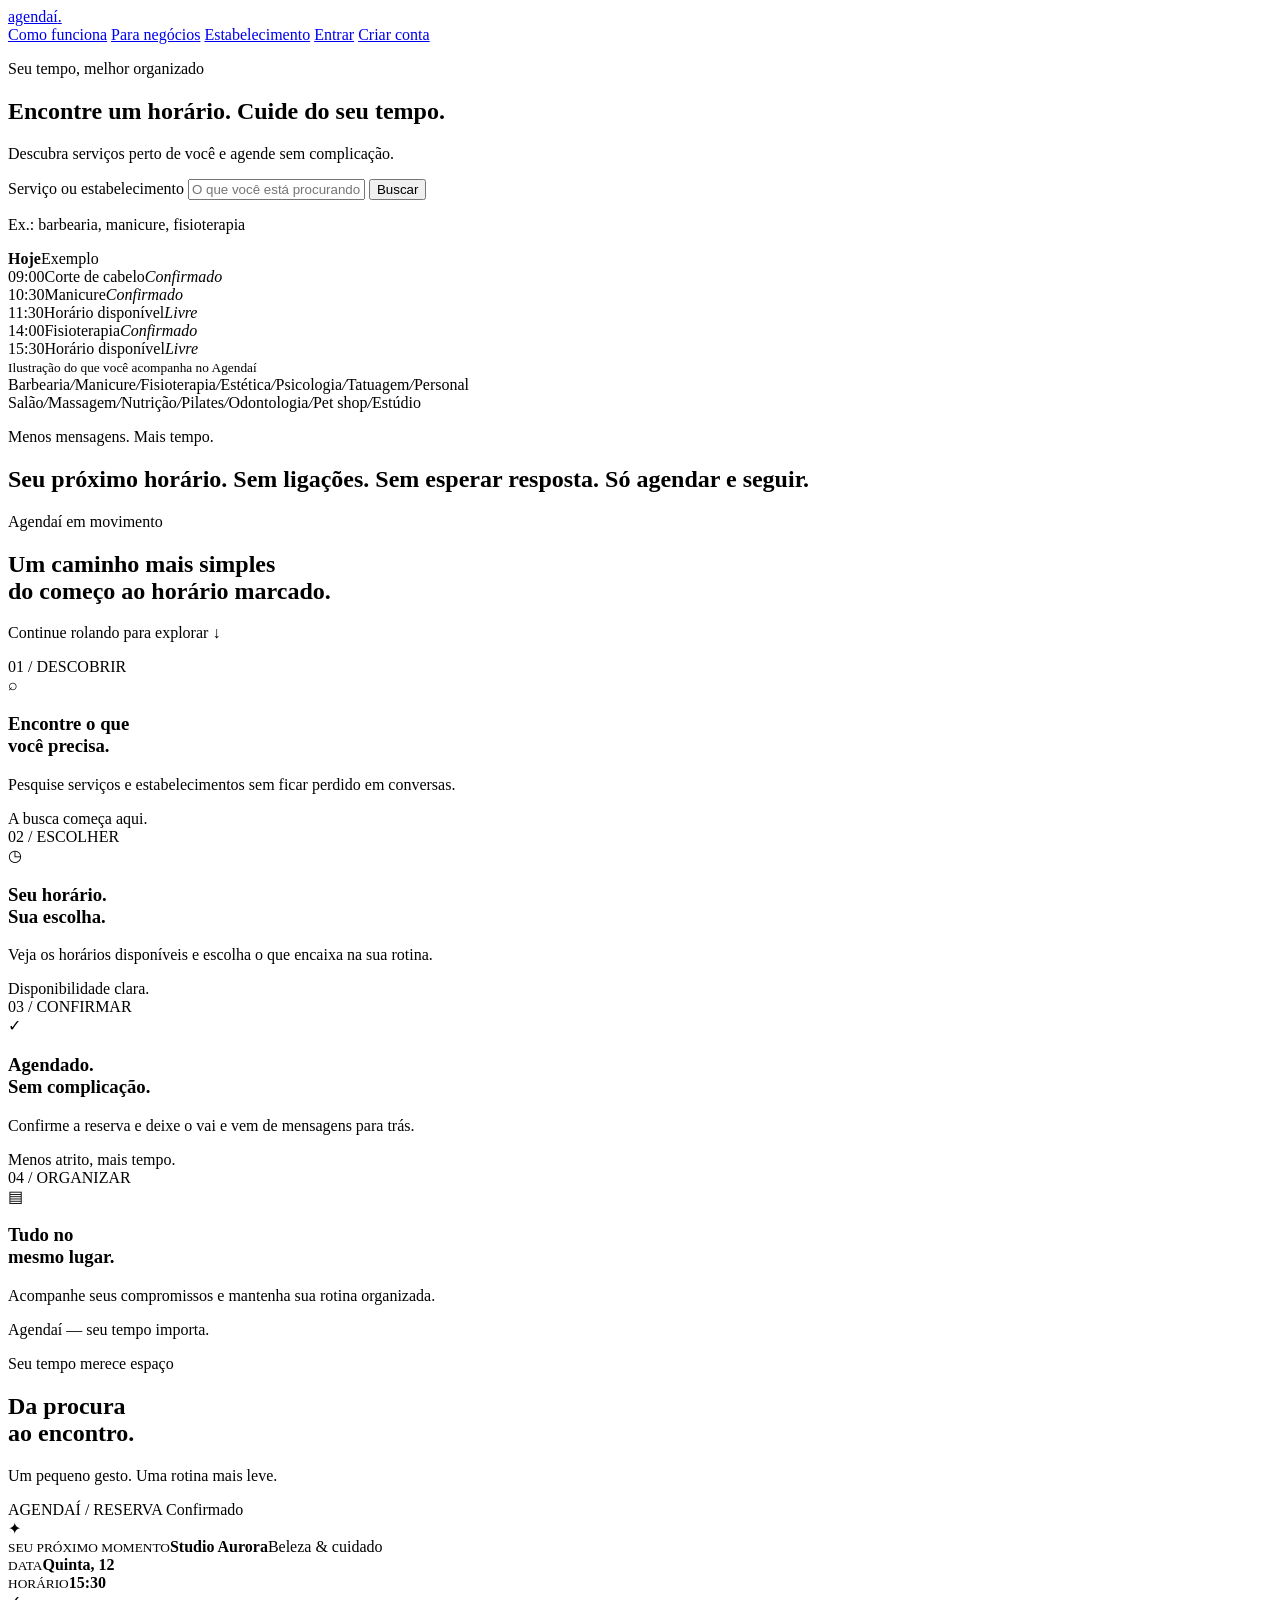
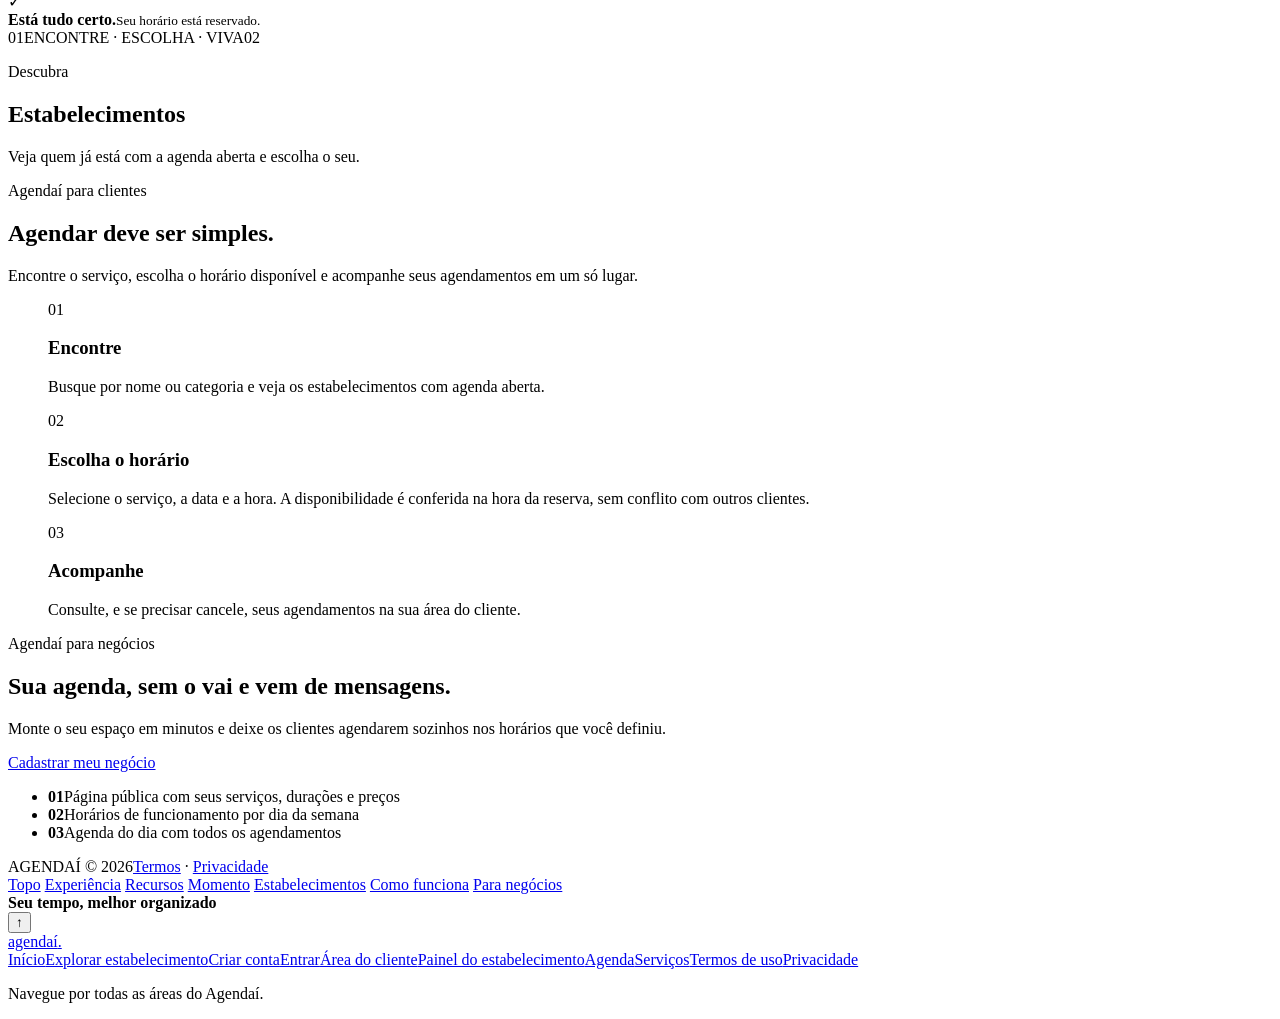
==== index.html @ 8c2a7ad0 "Add files via upload" ====
<!doctype html>
<html lang="pt-BR">
<head>
  <meta charset="utf-8"><meta name="viewport" content="width=device-width,initial-scale=1">
  <meta name="theme-color" content="#100904">
  <meta name="description" content="Agendaí: encontre serviços perto de você e agende o próximo horário sem complicação.">
  <title>Agendaí — encontre seu próximo horário</title>
  <link rel="stylesheet" href="assets/css/tokens.css"><link rel="stylesheet" href="assets/css/app.css">
<script>document.documentElement.classList.add("js");setTimeout(function(){if(!window.__motion)document.documentElement.classList.remove("js")},2500)</script></head>
<body>
<header class="site-header">
  <a class="wordmark" href="index.html">agendaí<span>.</span></a>
  <nav aria-label="Principal">
    <a class="nav-extra" href="#como-funciona">Como funciona</a>
    <a class="nav-extra" href="#para-negocios">Para negócios</a>
    <a class="nav-extra" href="estabelecimento.html">Estabelecimento</a>
    <a href="login.html">Entrar</a>
    <a class="button button-small" href="cadastro.html">Criar conta</a>
  </nav>
</header>

<main>
  <!-- HERO -->
  <section class="container hero-grid" id="topo" data-hero-scroll>
    <div>
      <p class="eyebrow" data-reveal="fade">Seu tempo, melhor organizado</p>
      <h1>
        <span class="line" style="--i:0"><span>Encontre um horário.</span></span>
        <span class="line" style="--i:1"><span style="color:var(--driftwood)">Cuide do seu tempo.</span></span>
      </h1>
      <p class="lead" data-reveal style="--d:300ms">Descubra serviços perto de você e agende sem complicação.</p>
      <form id="search-form" class="search-line" data-reveal style="--d:420ms">
        <label class="sr-only" for="search-term">Serviço ou estabelecimento</label>
        <input id="search-term" placeholder="O que você está procurando?" autocomplete="off">
        <button class="button" type="submit">Buscar</button>
      </form>
      <p class="micro muted" data-reveal style="--d:520ms">Ex.: barbearia, manicure, fisioterapia</p>
    </div>

    <aside class="agenda-preview" aria-label="Exemplo ilustrativo de agenda" data-reveal="scale" style="--d:350ms" data-parallax="0.06">
      <header><strong>Hoje</strong><span>Exemplo</span></header>
      <div data-stagger="140">
        <div class="slot booked" data-reveal><time>09:00</time><span>Corte de cabelo</span><em>Confirmado</em></div>
        <div class="slot booked" data-reveal><time>10:30</time><span>Manicure</span><em>Confirmado</em></div>
        <div class="slot free" data-reveal><time>11:30</time><span>Horário disponível</span><em>Livre</em></div>
        <div class="slot booked" data-reveal><time>14:00</time><span>Fisioterapia</span><em>Confirmado</em></div>
        <div class="slot free" data-reveal><time>15:30</time><span>Horário disponível</span><em>Livre</em></div>
      </div>
      <small>Ilustração do que você acompanha no Agendaí</small>
    </aside>
  </section>

  <!-- FAIXA QUE DESLIZA COM A ROLAGEM -->
  <div class="marquee" data-scrub aria-hidden="true">
    <div class="marquee-row"><span>Barbearia</span><i>/</i><span>Manicure</span><i>/</i><span>Fisioterapia</span><i>/</i><span>Estética</span><i>/</i><span>Psicologia</span><i>/</i><span>Tatuagem</span><i>/</i><span>Personal</span></div>
    <div class="marquee-row rev"><span>Salão</span><i>/</i><span>Massagem</span><i>/</i><span>Nutrição</span><i>/</i><span>Pilates</span><i>/</i><span>Odontologia</span><i>/</i><span>Pet shop</span><i>/</i><span>Estúdio</span></div>
  </div>

  <!-- TEXTO QUE ACENDE CONFORME A ROLAGEM -->
  <section class="container scroll-story home-section" id="experiencia" aria-label="Uma experiência simples">
    <p class="eyebrow" data-reveal>Menos mensagens. Mais tempo.</p>
    <h2 class="scroll-words" data-scroll-words>
      <span>Seu próximo horário.</span>
      <span>Sem ligações.</span>
      <span>Sem esperar resposta.</span>
      <span class="story-last">Só agendar e seguir.</span>
    </h2>
  </section>

  <!-- CARDS HORIZONTAIS CONTROLADOS PELA ROLAGEM VERTICAL -->
  <section class="horizontal-scroll-section" id="recursos">
    <div class="horizontal-sticky">
      <div class="horizontal-heading container">
        <p class="eyebrow">Agendaí em movimento</p>
        <h2>Um caminho mais simples<br><span>do começo ao horário marcado.</span></h2>
        <p class="horizontal-hint">Continue rolando para explorar <span aria-hidden="true">↓</span></p>
      </div>
      <div class="horizontal-track-wrap">
        <div class="horizontal-track">
          <article class="feature-card feature-card-dark">
            <span class="feature-index">01 / DESCOBRIR</span>
            <div class="feature-symbol" aria-hidden="true">⌕</div>
            <h3>Encontre o que<br>você precisa.</h3>
            <p>Pesquise serviços e estabelecimentos sem ficar perdido em conversas.</p>
            <span class="feature-foot">A busca começa aqui.</span>
          </article>
          <article class="feature-card">
            <span class="feature-index">02 / ESCOLHER</span>
            <div class="feature-symbol" aria-hidden="true">◷</div>
            <h3>Seu horário.<br>Sua escolha.</h3>
            <p>Veja os horários disponíveis e escolha o que encaixa na sua rotina.</p>
            <span class="feature-foot">Disponibilidade clara.</span>
          </article>
          <article class="feature-card feature-card-dark">
            <span class="feature-index">03 / CONFIRMAR</span>
            <div class="feature-symbol" aria-hidden="true">✓</div>
            <h3>Agendado.<br>Sem complicação.</h3>
            <p>Confirme a reserva e deixe o vai e vem de mensagens para trás.</p>
            <span class="feature-foot">Menos atrito, mais tempo.</span>
          </article>
          <article class="feature-card">
            <span class="feature-index">04 / ORGANIZAR</span>
            <div class="feature-symbol" aria-hidden="true">▤</div>
            <h3>Tudo no<br>mesmo lugar.</h3>
            <p>Acompanhe seus compromissos e mantenha sua rotina organizada.</p>
            <span class="feature-foot">Agendaí — seu tempo importa.</span>
          </article>
        </div>
      </div>
      <div class="horizontal-progress container"><span></span></div>
    </div>
  </section>

  <!-- EXPERIÊNCIA CINEMATOGRÁFICA: zoom + agenda que se revela -->
  <section class="cinematic-section" id="momento" data-cinematic>
    <div class="cinematic-sticky">
      <div class="cinematic-backdrop" aria-hidden="true"><div class="cinematic-orb orb-one"></div><div class="cinematic-orb orb-two"></div><div class="cinematic-grid"></div></div>
      <div class="cinematic-copy"><p class="eyebrow">Seu tempo merece espaço</p><h2>Da procura<br>ao <span>encontro.</span></h2><p class="cinematic-sub">Um pequeno gesto. Uma rotina mais leve.</p></div>
      <div class="cinematic-appointment" aria-label="Exemplo de agendamento">
        <div class="cinematic-top"><span>AGENDAÍ / RESERVA</span><span class="cinematic-status"><i></i> Confirmado</span></div>
        <div class="cinematic-provider"><div class="provider-avatar">✦</div><div><small>SEU PRÓXIMO MOMENTO</small><strong>Studio Aurora</strong><span>Beleza & cuidado</span></div></div>
        <div class="cinematic-date"><div><small>DATA</small><strong>Quinta, 12</strong></div><div><small>HORÁRIO</small><strong>15:30</strong></div></div>
        <div class="cinematic-confirm"><span>✓</span><div><strong>Está tudo certo.</strong><small>Seu horário está reservado.</small></div></div>
      </div>
      <div class="cinematic-caption"><span>01</span><span>ENCONTRE · ESCOLHA · VIVA</span><span>02</span></div>
    </div>
  </section>

  <!-- ESTABELECIMENTOS (dinâmico via Supabase) -->
  <section class="container home-section" id="results-section">
    <div class="section-head" data-reveal>
      <p class="eyebrow">Descubra</p>
      <h2>Estabelecimentos</h2>
      <p>Veja quem já está com a agenda aberta e escolha o seu.</p>
    </div>
    <div id="business-results" class="business-grid" aria-live="polite">
      <div class="skeleton"></div><div class="skeleton"></div><div class="skeleton"></div>
    </div>
  </section>

  <!-- COMO FUNCIONA -->
  <section class="container home-section" id="como-funciona">
    <div class="steps-layout">
      <div class="steps-intro" data-reveal="left">
        <p class="eyebrow">Agendaí para clientes</p>
        <h2>Agendar deve ser simples.</h2>
        <p>Encontre o serviço, escolha o horário disponível e acompanhe seus agendamentos em um só lugar.</p>
      </div>
      <ol class="steps" data-scrub="draw" style="list-style:none;margin:0">
        <li class="step" data-reveal><span class="num">01</span><h3>Encontre</h3><p>Busque por nome ou categoria e veja os estabelecimentos com agenda aberta.</p></li>
        <li class="step" data-reveal><span class="num">02</span><h3>Escolha o horário</h3><p>Selecione o serviço, a data e a hora. A disponibilidade é conferida na hora da reserva, sem conflito com outros clientes.</p></li>
        <li class="step" data-reveal><span class="num">03</span><h3>Acompanhe</h3><p>Consulte, e se precisar cancele, seus agendamentos na sua área do cliente.</p></li>
      </ol>
    </div>
  </section>

  <!-- PARA ESTABELECIMENTOS -->
  <section class="container home-section" id="para-negocios">
    <div class="biz-block" data-reveal="scale">
      <div>
        <p class="eyebrow">Agendaí para negócios</p>
        <h2>Sua agenda, sem o vai e vem de mensagens.</h2>
        <p>Monte o seu espaço em minutos e deixe os clientes agendarem sozinhos nos horários que você definiu.</p>
        <a class="button" href="cadastro.html">Cadastrar meu negócio</a>
      </div>
      <ul class="biz-list" data-stagger="120">
        <li data-reveal="right"><b>01</b><span>Página pública com seus serviços, durações e preços</span></li>
        <li data-reveal="right"><b>02</b><span>Horários de funcionamento por dia da semana</span></li>
        <li data-reveal="right"><b>03</b><span>Agenda do dia com todos os agendamentos</span></li>
      </ul>
    </div>
  </section>
</main>

<div class="cursor-glow" aria-hidden="true"></div>
<footer class="site-footer"><span>AGENDAÍ © 2026</span><span><a href="termos.html">Termos</a> · <a href="privacidade.html">Privacidade</a></span></footer>
<nav class="scroll-dots" aria-label="Navegação por seções">
  <a href="#topo" aria-label="Topo" class="active"><span>Topo</span></a>
  <a href="#experiencia" aria-label="Experiência"><span>Experiência</span></a>
  <a href="#recursos" aria-label="Recursos"><span>Recursos</span></a>
  <a href="#momento" aria-label="Momento"><span>Momento</span></a>
  <a href="#results-section" aria-label="Estabelecimentos"><span>Estabelecimentos</span></a>
  <a href="#como-funciona" aria-label="Como funciona"><span>Como funciona</span></a>
  <a href="#para-negocios" aria-label="Para negócios"><span>Para negócios</span></a>
</nav>
<div class="scroll-chapter" aria-hidden="true"><span class="chapter-pulse"></span><strong>Seu tempo, melhor organizado</strong></div>
<button class="back-to-top" type="button" aria-label="Voltar ao topo">↑</button>
<script type="module" src="js/pages/home.js"></script>
<script src="js/motion.js" defer></script>
<footer class="site-footer"><div class="site-footer-inner">
      <a class="wordmark" href="index.html">agendaí<span>.</span></a>
      <nav aria-label="Todas as páginas" class="footer-links"><a href="index.html">Início</a><a href="estabelecimento.html">Explorar estabelecimento</a><a href="cadastro.html">Criar conta</a><a href="login.html">Entrar</a><a href="cliente/index.html">Área do cliente</a><a href="painel/index.html">Painel do estabelecimento</a><a href="painel/agenda.html">Agenda</a><a href="painel/servicos.html">Serviços</a><a href="termos.html">Termos de uso</a><a href="privacidade.html">Privacidade</a></nav>
      <p class="muted small">Navegue por todas as áreas do Agendaí.</p>
    </div></footer></body></html>
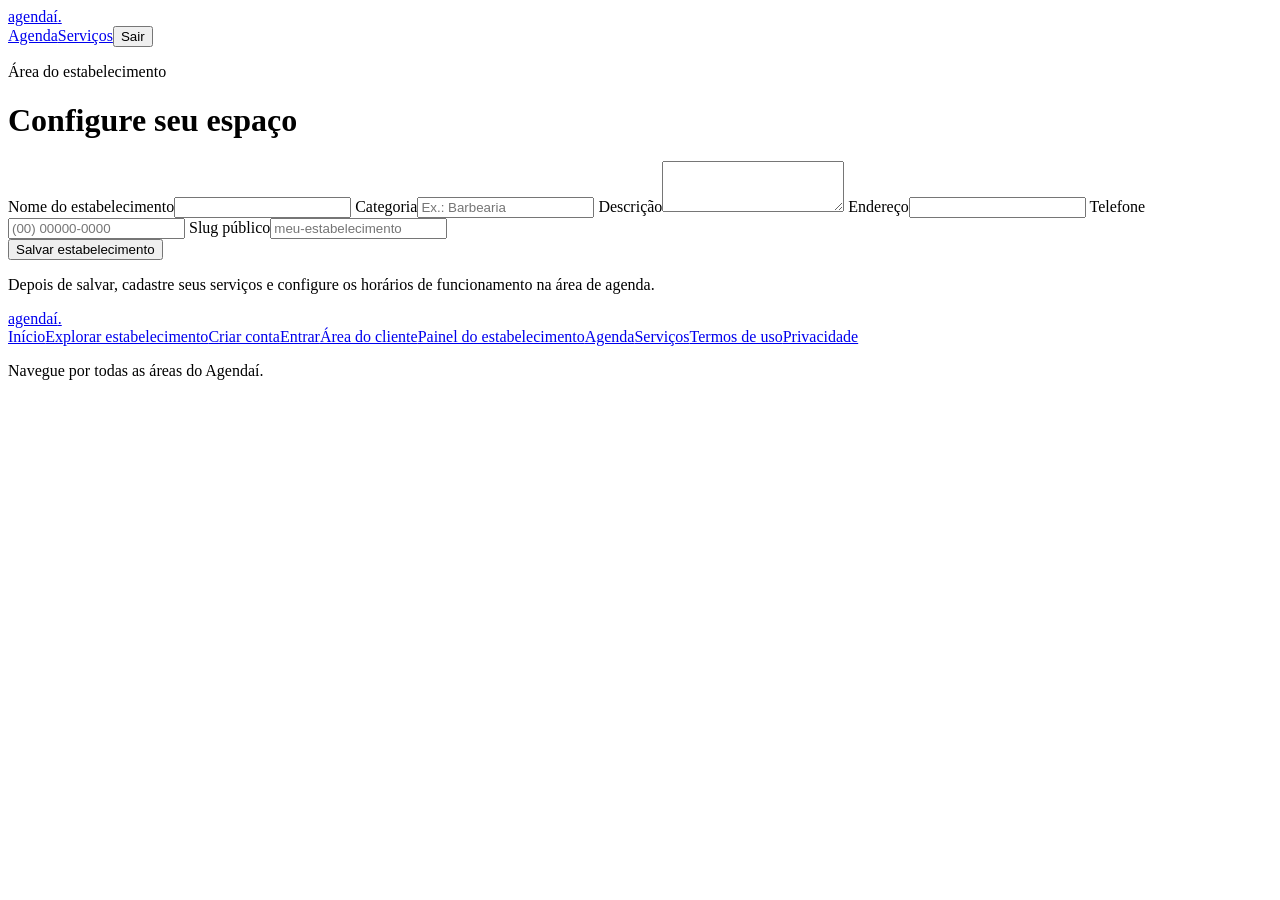
==== commit f4e8053d: "Add files via upload" ====
--- a/index.html
+++ b/index.html
@@ -1,194 +1,18 @@
-<!doctype html>
-<html lang="pt-BR">
-<head>
-  <meta charset="utf-8"><meta name="viewport" content="width=device-width,initial-scale=1">
-  <meta name="theme-color" content="#100904">
-  <meta name="description" content="Agendaí: encontre serviços perto de você e agende o próximo horário sem complicação.">
-  <title>Agendaí — encontre seu próximo horário</title>
-  <link rel="stylesheet" href="assets/css/tokens.css"><link rel="stylesheet" href="assets/css/app.css">
-<script>document.documentElement.classList.add("js");setTimeout(function(){if(!window.__motion)document.documentElement.classList.remove("js")},2500)</script></head>
-<body>
-<header class="site-header">
-  <a class="wordmark" href="index.html">agendaí<span>.</span></a>
-  <nav aria-label="Principal">
-    <a class="nav-extra" href="#como-funciona">Como funciona</a>
-    <a class="nav-extra" href="#para-negocios">Para negócios</a>
-    <a class="nav-extra" href="estabelecimento.html">Estabelecimento</a>
-    <a href="login.html">Entrar</a>
-    <a class="button button-small" href="cadastro.html">Criar conta</a>
-  </nav>
-</header>
-
-<main>
-  <!-- HERO -->
-  <section class="container hero-grid" id="topo" data-hero-scroll>
-    <div>
-      <p class="eyebrow" data-reveal="fade">Seu tempo, melhor organizado</p>
-      <h1>
-        <span class="line" style="--i:0"><span>Encontre um horário.</span></span>
-        <span class="line" style="--i:1"><span style="color:var(--driftwood)">Cuide do seu tempo.</span></span>
-      </h1>
-      <p class="lead" data-reveal style="--d:300ms">Descubra serviços perto de você e agende sem complicação.</p>
-      <form id="search-form" class="search-line" data-reveal style="--d:420ms">
-        <label class="sr-only" for="search-term">Serviço ou estabelecimento</label>
-        <input id="search-term" placeholder="O que você está procurando?" autocomplete="off">
-        <button class="button" type="submit">Buscar</button>
-      </form>
-      <p class="micro muted" data-reveal style="--d:520ms">Ex.: barbearia, manicure, fisioterapia</p>
-    </div>
-
-    <aside class="agenda-preview" aria-label="Exemplo ilustrativo de agenda" data-reveal="scale" style="--d:350ms" data-parallax="0.06">
-      <header><strong>Hoje</strong><span>Exemplo</span></header>
-      <div data-stagger="140">
-        <div class="slot booked" data-reveal><time>09:00</time><span>Corte de cabelo</span><em>Confirmado</em></div>
-        <div class="slot booked" data-reveal><time>10:30</time><span>Manicure</span><em>Confirmado</em></div>
-        <div class="slot free" data-reveal><time>11:30</time><span>Horário disponível</span><em>Livre</em></div>
-        <div class="slot booked" data-reveal><time>14:00</time><span>Fisioterapia</span><em>Confirmado</em></div>
-        <div class="slot free" data-reveal><time>15:30</time><span>Horário disponível</span><em>Livre</em></div>
-      </div>
-      <small>Ilustração do que você acompanha no Agendaí</small>
-    </aside>
-  </section>
-
-  <!-- FAIXA QUE DESLIZA COM A ROLAGEM -->
-  <div class="marquee" data-scrub aria-hidden="true">
-    <div class="marquee-row"><span>Barbearia</span><i>/</i><span>Manicure</span><i>/</i><span>Fisioterapia</span><i>/</i><span>Estética</span><i>/</i><span>Psicologia</span><i>/</i><span>Tatuagem</span><i>/</i><span>Personal</span></div>
-    <div class="marquee-row rev"><span>Salão</span><i>/</i><span>Massagem</span><i>/</i><span>Nutrição</span><i>/</i><span>Pilates</span><i>/</i><span>Odontologia</span><i>/</i><span>Pet shop</span><i>/</i><span>Estúdio</span></div>
-  </div>
-
-  <!-- TEXTO QUE ACENDE CONFORME A ROLAGEM -->
-  <section class="container scroll-story home-section" id="experiencia" aria-label="Uma experiência simples">
-    <p class="eyebrow" data-reveal>Menos mensagens. Mais tempo.</p>
-    <h2 class="scroll-words" data-scroll-words>
-      <span>Seu próximo horário.</span>
-      <span>Sem ligações.</span>
-      <span>Sem esperar resposta.</span>
-      <span class="story-last">Só agendar e seguir.</span>
-    </h2>
-  </section>
-
-  <!-- CARDS HORIZONTAIS CONTROLADOS PELA ROLAGEM VERTICAL -->
-  <section class="horizontal-scroll-section" id="recursos">
-    <div class="horizontal-sticky">
-      <div class="horizontal-heading container">
-        <p class="eyebrow">Agendaí em movimento</p>
-        <h2>Um caminho mais simples<br><span>do começo ao horário marcado.</span></h2>
-        <p class="horizontal-hint">Continue rolando para explorar <span aria-hidden="true">↓</span></p>
-      </div>
-      <div class="horizontal-track-wrap">
-        <div class="horizontal-track">
-          <article class="feature-card feature-card-dark">
-            <span class="feature-index">01 / DESCOBRIR</span>
-            <div class="feature-symbol" aria-hidden="true">⌕</div>
-            <h3>Encontre o que<br>você precisa.</h3>
-            <p>Pesquise serviços e estabelecimentos sem ficar perdido em conversas.</p>
-            <span class="feature-foot">A busca começa aqui.</span>
-          </article>
-          <article class="feature-card">
-            <span class="feature-index">02 / ESCOLHER</span>
-            <div class="feature-symbol" aria-hidden="true">◷</div>
-            <h3>Seu horário.<br>Sua escolha.</h3>
-            <p>Veja os horários disponíveis e escolha o que encaixa na sua rotina.</p>
-            <span class="feature-foot">Disponibilidade clara.</span>
-          </article>
-          <article class="feature-card feature-card-dark">
-            <span class="feature-index">03 / CONFIRMAR</span>
-            <div class="feature-symbol" aria-hidden="true">✓</div>
-            <h3>Agendado.<br>Sem complicação.</h3>
-            <p>Confirme a reserva e deixe o vai e vem de mensagens para trás.</p>
-            <span class="feature-foot">Menos atrito, mais tempo.</span>
-          </article>
-          <article class="feature-card">
-            <span class="feature-index">04 / ORGANIZAR</span>
-            <div class="feature-symbol" aria-hidden="true">▤</div>
-            <h3>Tudo no<br>mesmo lugar.</h3>
-            <p>Acompanhe seus compromissos e mantenha sua rotina organizada.</p>
-            <span class="feature-foot">Agendaí — seu tempo importa.</span>
-          </article>
-        </div>
-      </div>
-      <div class="horizontal-progress container"><span></span></div>
-    </div>
-  </section>
-
-  <!-- EXPERIÊNCIA CINEMATOGRÁFICA: zoom + agenda que se revela -->
-  <section class="cinematic-section" id="momento" data-cinematic>
-    <div class="cinematic-sticky">
-      <div class="cinematic-backdrop" aria-hidden="true"><div class="cinematic-orb orb-one"></div><div class="cinematic-orb orb-two"></div><div class="cinematic-grid"></div></div>
-      <div class="cinematic-copy"><p class="eyebrow">Seu tempo merece espaço</p><h2>Da procura<br>ao <span>encontro.</span></h2><p class="cinematic-sub">Um pequeno gesto. Uma rotina mais leve.</p></div>
-      <div class="cinematic-appointment" aria-label="Exemplo de agendamento">
-        <div class="cinematic-top"><span>AGENDAÍ / RESERVA</span><span class="cinematic-status"><i></i> Confirmado</span></div>
-        <div class="cinematic-provider"><div class="provider-avatar">✦</div><div><small>SEU PRÓXIMO MOMENTO</small><strong>Studio Aurora</strong><span>Beleza & cuidado</span></div></div>
-        <div class="cinematic-date"><div><small>DATA</small><strong>Quinta, 12</strong></div><div><small>HORÁRIO</small><strong>15:30</strong></div></div>
-        <div class="cinematic-confirm"><span>✓</span><div><strong>Está tudo certo.</strong><small>Seu horário está reservado.</small></div></div>
-      </div>
-      <div class="cinematic-caption"><span>01</span><span>ENCONTRE · ESCOLHA · VIVA</span><span>02</span></div>
-    </div>
-  </section>
-
-  <!-- ESTABELECIMENTOS (dinâmico via Supabase) -->
-  <section class="container home-section" id="results-section">
-    <div class="section-head" data-reveal>
-      <p class="eyebrow">Descubra</p>
-      <h2>Estabelecimentos</h2>
-      <p>Veja quem já está com a agenda aberta e escolha o seu.</p>
-    </div>
-    <div id="business-results" class="business-grid" aria-live="polite">
-      <div class="skeleton"></div><div class="skeleton"></div><div class="skeleton"></div>
-    </div>
-  </section>
-
-  <!-- COMO FUNCIONA -->
-  <section class="container home-section" id="como-funciona">
-    <div class="steps-layout">
-      <div class="steps-intro" data-reveal="left">
-        <p class="eyebrow">Agendaí para clientes</p>
-        <h2>Agendar deve ser simples.</h2>
-        <p>Encontre o serviço, escolha o horário disponível e acompanhe seus agendamentos em um só lugar.</p>
-      </div>
-      <ol class="steps" data-scrub="draw" style="list-style:none;margin:0">
-        <li class="step" data-reveal><span class="num">01</span><h3>Encontre</h3><p>Busque por nome ou categoria e veja os estabelecimentos com agenda aberta.</p></li>
-        <li class="step" data-reveal><span class="num">02</span><h3>Escolha o horário</h3><p>Selecione o serviço, a data e a hora. A disponibilidade é conferida na hora da reserva, sem conflito com outros clientes.</p></li>
-        <li class="step" data-reveal><span class="num">03</span><h3>Acompanhe</h3><p>Consulte, e se precisar cancele, seus agendamentos na sua área do cliente.</p></li>
-      </ol>
-    </div>
-  </section>
-
-  <!-- PARA ESTABELECIMENTOS -->
-  <section class="container home-section" id="para-negocios">
-    <div class="biz-block" data-reveal="scale">
-      <div>
-        <p class="eyebrow">Agendaí para negócios</p>
-        <h2>Sua agenda, sem o vai e vem de mensagens.</h2>
-        <p>Monte o seu espaço em minutos e deixe os clientes agendarem sozinhos nos horários que você definiu.</p>
-        <a class="button" href="cadastro.html">Cadastrar meu negócio</a>
-      </div>
-      <ul class="biz-list" data-stagger="120">
-        <li data-reveal="right"><b>01</b><span>Página pública com seus serviços, durações e preços</span></li>
-        <li data-reveal="right"><b>02</b><span>Horários de funcionamento por dia da semana</span></li>
-        <li data-reveal="right"><b>03</b><span>Agenda do dia com todos os agendamentos</span></li>
-      </ul>
-    </div>
-  </section>
-</main>
-
-<div class="cursor-glow" aria-hidden="true"></div>
-<footer class="site-footer"><span>AGENDAÍ © 2026</span><span><a href="termos.html">Termos</a> · <a href="privacidade.html">Privacidade</a></span></footer>
-<nav class="scroll-dots" aria-label="Navegação por seções">
-  <a href="#topo" aria-label="Topo" class="active"><span>Topo</span></a>
-  <a href="#experiencia" aria-label="Experiência"><span>Experiência</span></a>
-  <a href="#recursos" aria-label="Recursos"><span>Recursos</span></a>
-  <a href="#momento" aria-label="Momento"><span>Momento</span></a>
-  <a href="#results-section" aria-label="Estabelecimentos"><span>Estabelecimentos</span></a>
-  <a href="#como-funciona" aria-label="Como funciona"><span>Como funciona</span></a>
-  <a href="#para-negocios" aria-label="Para negócios"><span>Para negócios</span></a>
-</nav>
-<div class="scroll-chapter" aria-hidden="true"><span class="chapter-pulse"></span><strong>Seu tempo, melhor organizado</strong></div>
-<button class="back-to-top" type="button" aria-label="Voltar ao topo">↑</button>
-<script type="module" src="js/pages/home.js"></script>
-<script src="js/motion.js" defer></script>
-<footer class="site-footer"><div class="site-footer-inner">
-      <a class="wordmark" href="index.html">agendaí<span>.</span></a>
-      <nav aria-label="Todas as páginas" class="footer-links"><a href="index.html">Início</a><a href="estabelecimento.html">Explorar estabelecimento</a><a href="cadastro.html">Criar conta</a><a href="login.html">Entrar</a><a href="cliente/index.html">Área do cliente</a><a href="painel/index.html">Painel do estabelecimento</a><a href="painel/agenda.html">Agenda</a><a href="painel/servicos.html">Serviços</a><a href="termos.html">Termos de uso</a><a href="privacidade.html">Privacidade</a></nav>
+<!doctype html><html lang="pt-BR"><head><meta charset="utf-8"><meta name="viewport" content="width=device-width,initial-scale=1">
+<title>Painel do estabelecimento — Agendaí</title><link rel="stylesheet" href="../assets/css/tokens.css"><link rel="stylesheet" href="../assets/css/app.css"><script>document.documentElement.classList.add("js");setTimeout(function(){if(!window.__motion)document.documentElement.classList.remove("js")},2500)</script></head>
+<body><header class="site-header"><a class="wordmark" href="../index.html">agendaí<span>.</span></a><nav><a href="agenda.html">Agenda</a><a href="servicos.html">Serviços</a><button id="logout" class="text-button">Sair</button></nav></header>
+<main class="container page-main"><p class="eyebrow">Área do estabelecimento</p><h1>Configure seu espaço</h1>
+<form id="business-form" class="form-grid">
+<label>Nome do estabelecimento<input name="name" required maxlength="100"></label>
+<label>Categoria<input name="category" placeholder="Ex.: Barbearia" required></label>
+<label class="full">Descrição<textarea name="description" rows="3"></textarea></label>
+<label>Endereço<input name="address" required></label>
+<label>Telefone<input name="phone" placeholder="(00) 00000-0000"></label>
+<label>Slug público<input name="slug" placeholder="meu-estabelecimento" required pattern="[a-z0-9-]+"></label>
+<div class="full"><button class="button" type="submit">Salvar estabelecimento</button><p id="form-message" class="form-message" role="status"></p></div>
+</form><p class="muted small">Depois de salvar, cadastre seus serviços e configure os horários de funcionamento na área de agenda.</p>
+</main><script type="module" src="../js/pages/provider.js"></script><script src="../js/motion.js" defer></script><footer class="site-footer"><div class="site-footer-inner">
+      <a class="wordmark" href="../index.html">agendaí<span>.</span></a>
+      <nav aria-label="Todas as páginas" class="footer-links"><a href="../index.html">Início</a><a href="../estabelecimento.html">Explorar estabelecimento</a><a href="../cadastro.html">Criar conta</a><a href="../login.html">Entrar</a><a href="../cliente/index.html">Área do cliente</a><a href="index.html">Painel do estabelecimento</a><a href="agenda.html">Agenda</a><a href="servicos.html">Serviços</a><a href="../termos.html">Termos de uso</a><a href="../privacidade.html">Privacidade</a></nav>
       <p class="muted small">Navegue por todas as áreas do Agendaí.</p>
     </div></footer></body></html>
